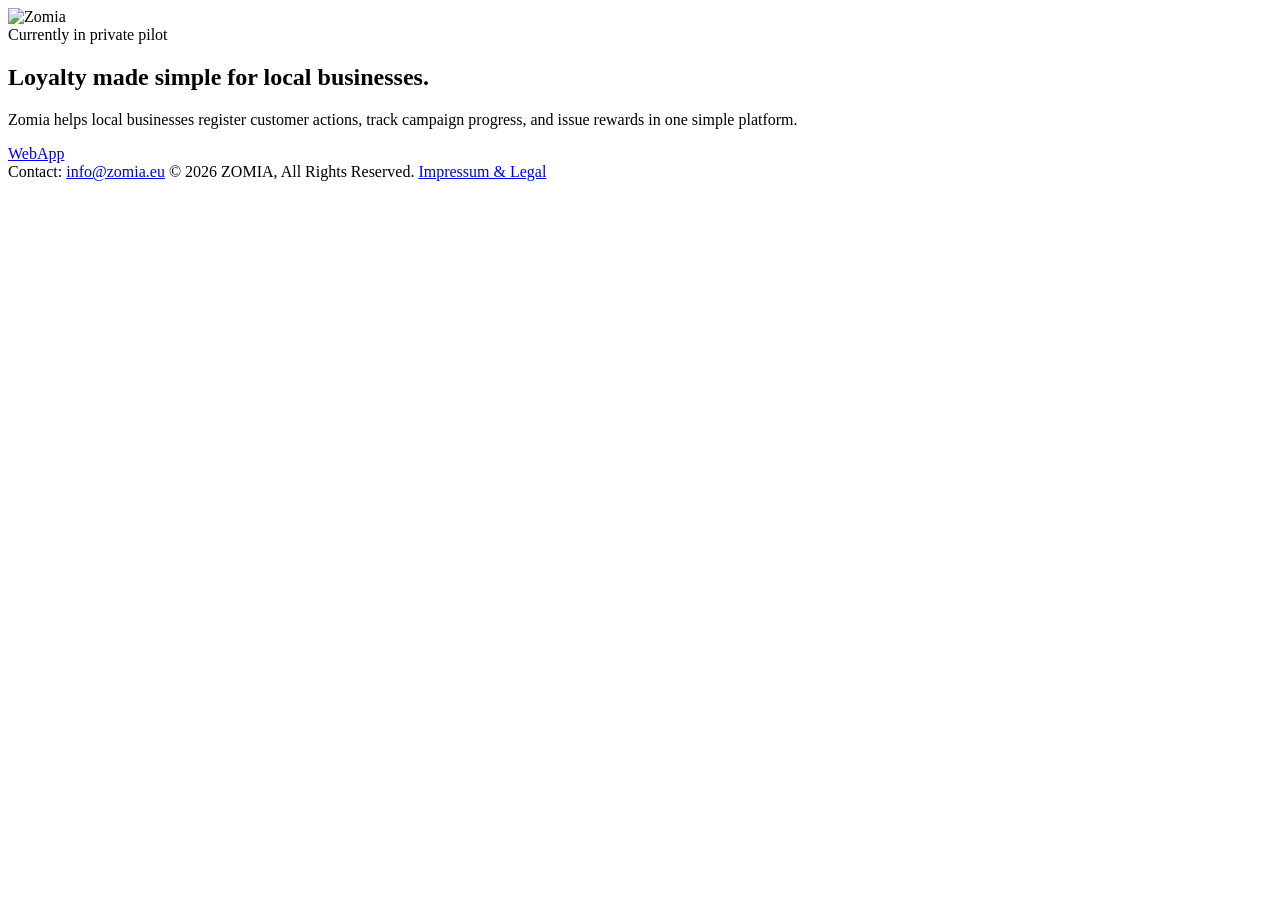
==== site/index.html @ cd552f10 "Refine landing page platform copy" ====
<!doctype html>
<html lang="en">
  <head>
    <meta charset="utf-8">
    <meta name="viewport" content="width=device-width, initial-scale=1">
    <meta name="description" content="Zomia is a private-pilot loyalty web app for local businesses.">
    <link rel="icon" type="image/png" href="/favicon.png">
    <link rel="stylesheet" href="/assets/site.css">
    <title>Zomia</title>
  </head>
  <body>
    <main class="landing-main">
      <section class="hero" aria-labelledby="page-title">
        <img class="logo" src="/assets/zomia_logo.svg" alt="Zomia">
        <div class="status">Currently in private pilot</div>
        <h1 class="landing-title" id="page-title">Loyalty made simple for local businesses.</h1>
        <p class="copy">
          Zomia helps local businesses register customer actions, track campaign progress,
          and issue rewards in one simple platform.
        </p>
        <nav class="actions" aria-label="Primary">
          <a class="button" href="/webapp/">WebApp</a>
        </nav>
        <div class="meta">
          <span>Contact: <a href="mailto:info@zomia.eu">info@zomia.eu</a></span>
          <span class="meta-center">© 2026 ZOMIA, All Rights Reserved.</span>
          <span class="meta-right"><a href="/legal/">Impressum &amp; Legal</a></span>
        </div>
      </section>
    </main>
  </body>
</html>
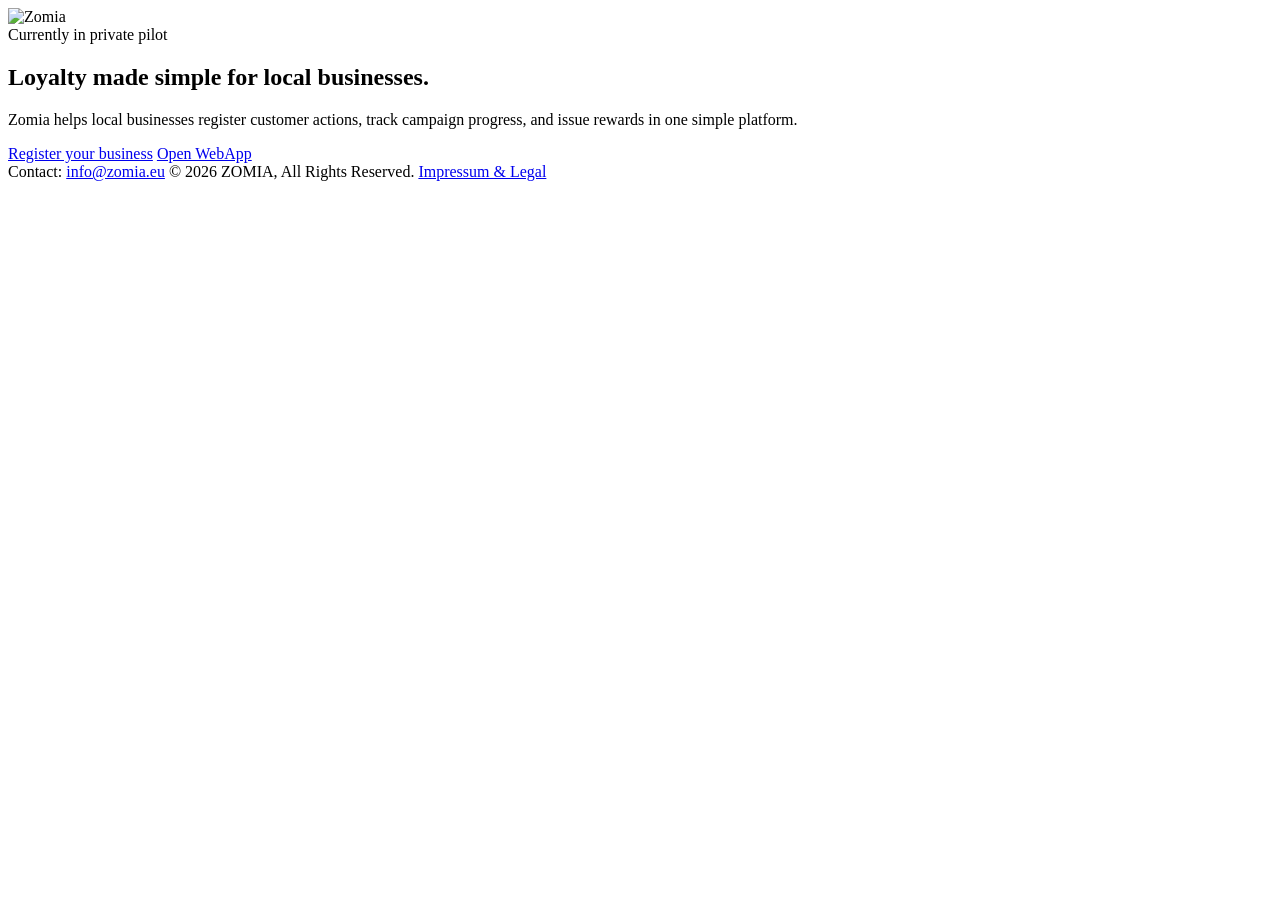
==== commit 7f321939: "Move business registration entry to landing" ====
--- a/site/index.html
+++ b/site/index.html
@@ -3,7 +3,7 @@
   <head>
     <meta charset="utf-8">
     <meta name="viewport" content="width=device-width, initial-scale=1">
-    <meta name="description" content="Zomia is a private-pilot loyalty web app for local businesses.">
+    <meta name="description" content="Zomia is a private-pilot loyalty platform for local businesses.">
     <link rel="icon" type="image/png" href="/favicon.png">
     <link rel="stylesheet" href="/assets/site.css">
     <title>Zomia</title>
@@ -19,7 +19,8 @@
           and issue rewards in one simple platform.
         </p>
         <nav class="actions" aria-label="Primary">
-          <a class="button" href="/webapp/">WebApp</a>
+          <a class="button" href="/webapp/#/register/business">Register your business</a>
+          <a class="text-link" href="/webapp/">Open WebApp</a>
         </nav>
         <div class="meta">
           <span>Contact: <a href="mailto:info@zomia.eu">info@zomia.eu</a></span>
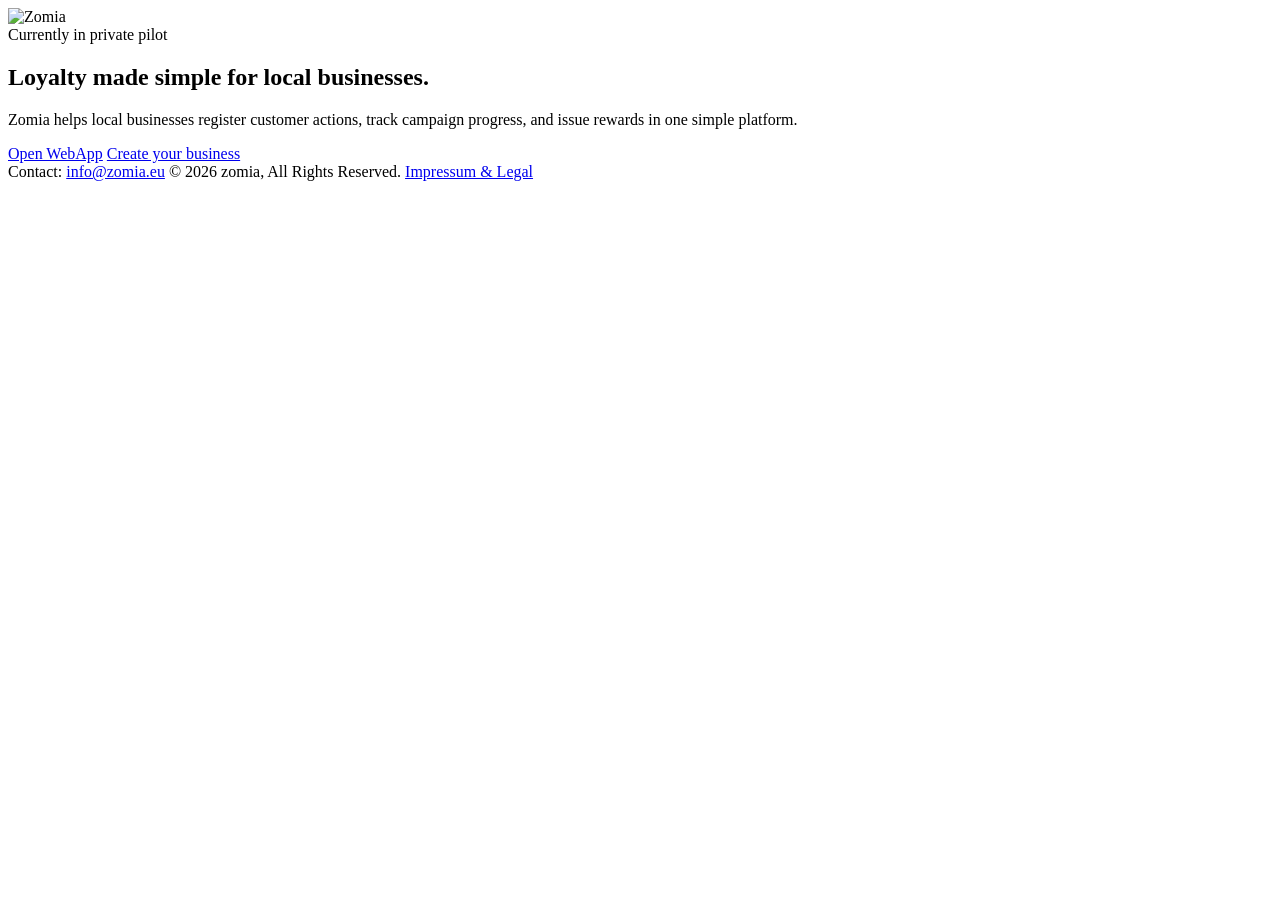
==== commit 88f58d7b: "Update landing page entry links" ====
--- a/site/index.html
+++ b/site/index.html
@@ -19,13 +19,13 @@
           and issue rewards in one simple platform.
         </p>
         <nav class="actions" aria-label="Primary">
-          <a class="button" href="/webapp/#/register/business">Register your business</a>
-          <a class="text-link" href="/webapp/">Open WebApp</a>
+          <a class="button" href="/webapp/" target="_blank" rel="noopener noreferrer">Open WebApp</a>
+          <a class="text-link" href="/webapp/#/register/business">Create your business</a>
         </nav>
         <div class="meta">
           <span>Contact: <a href="mailto:info@zomia.eu">info@zomia.eu</a></span>
-          <span class="meta-center">© 2026 ZOMIA, All Rights Reserved.</span>
-          <span class="meta-right"><a href="/legal/">Impressum &amp; Legal</a></span>
+          <span class="meta-center">© 2026 zomia, All Rights Reserved.</span>
+          <span class="meta-right"><a href="/legal/" target="_blank" rel="noopener noreferrer">Impressum &amp; Legal</a></span>
         </div>
       </section>
     </main>
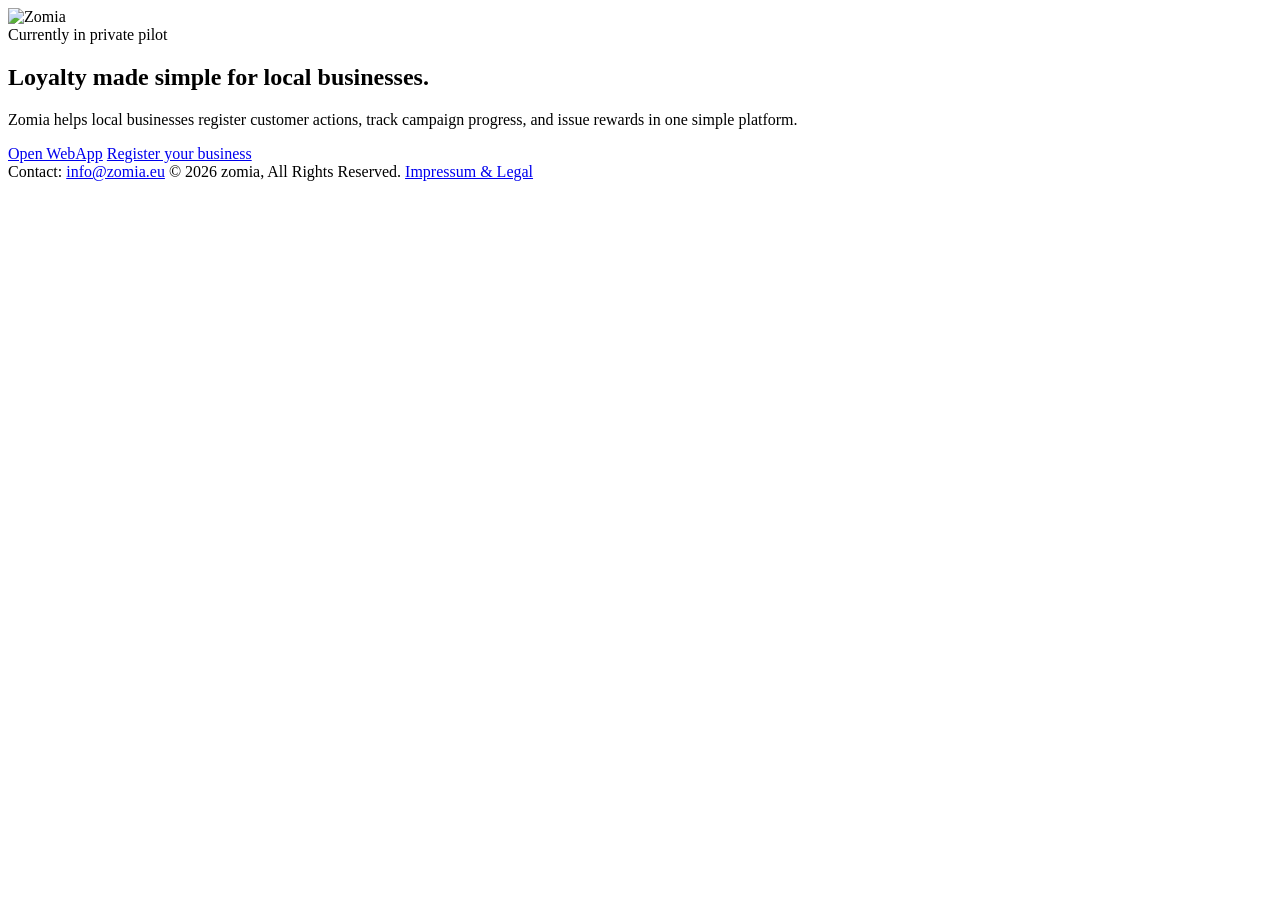
==== commit 9d80819d: "Polish registration entry links" ====
--- a/site/index.html
+++ b/site/index.html
@@ -20,7 +20,7 @@
         </p>
         <nav class="actions" aria-label="Primary">
           <a class="button" href="/webapp/" target="_blank" rel="noopener noreferrer">Open WebApp</a>
-          <a class="text-link" href="/webapp/#/register/business">Create your business</a>
+          <a class="text-link" href="/webapp/#/register/business">Register your business</a>
         </nav>
         <div class="meta">
           <span>Contact: <a href="mailto:info@zomia.eu">info@zomia.eu</a></span>
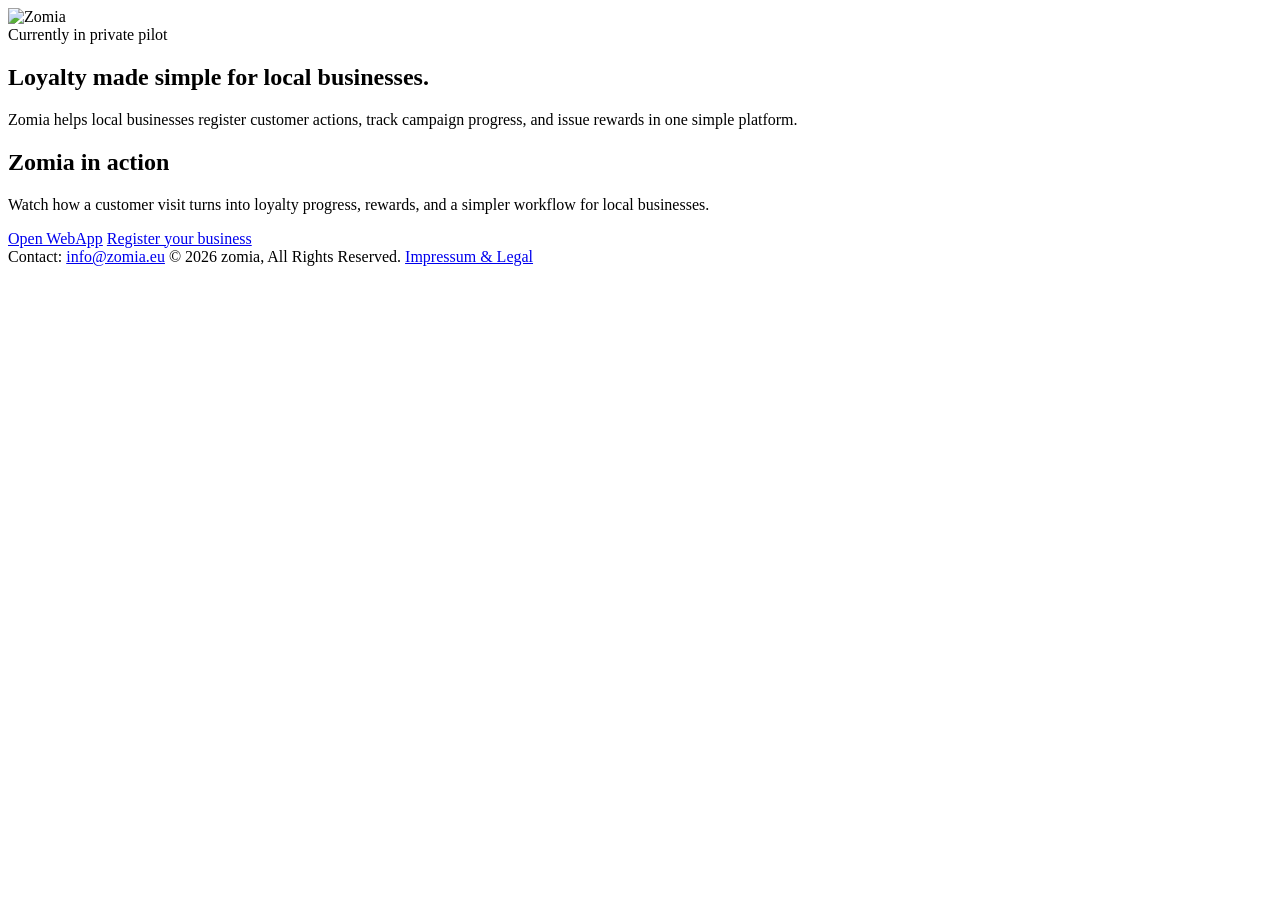
==== commit a925e6e0: "Add landing explainer video" ====
--- a/site/index.html
+++ b/site/index.html
@@ -6,6 +6,8 @@
     <meta name="description" content="Zomia is a private-pilot loyalty platform for local businesses.">
     <link rel="icon" type="image/png" href="/favicon.png">
     <link rel="stylesheet" href="/assets/site.css">
+    <script src="https://fast.wistia.com/player.js" async></script>
+    <script src="https://fast.wistia.com/embed/i6t9cb179p.js" async type="module"></script>
     <title>Zomia</title>
   </head>
   <body>
@@ -18,6 +20,22 @@
           Zomia helps local businesses register customer actions, track campaign progress,
           and issue rewards in one simple platform.
         </p>
+        <section class="video-section" aria-labelledby="video-title">
+          <div class="video-copy">
+            <h2 id="video-title">Zomia in action</h2>
+            <p>
+              Watch how a customer visit turns into loyalty progress, rewards,
+              and a simpler workflow for local businesses.
+            </p>
+          </div>
+          <div class="video-frame">
+            <wistia-player
+              media-id="i6t9cb179p"
+              wistia-popover="true"
+              aspect="1.7777777777777777"
+            ></wistia-player>
+          </div>
+        </section>
         <nav class="actions" aria-label="Primary">
           <a class="button" href="/webapp/" target="_blank" rel="noopener noreferrer">Open WebApp</a>
           <a class="text-link" href="/webapp/#/register/business">Register your business</a>
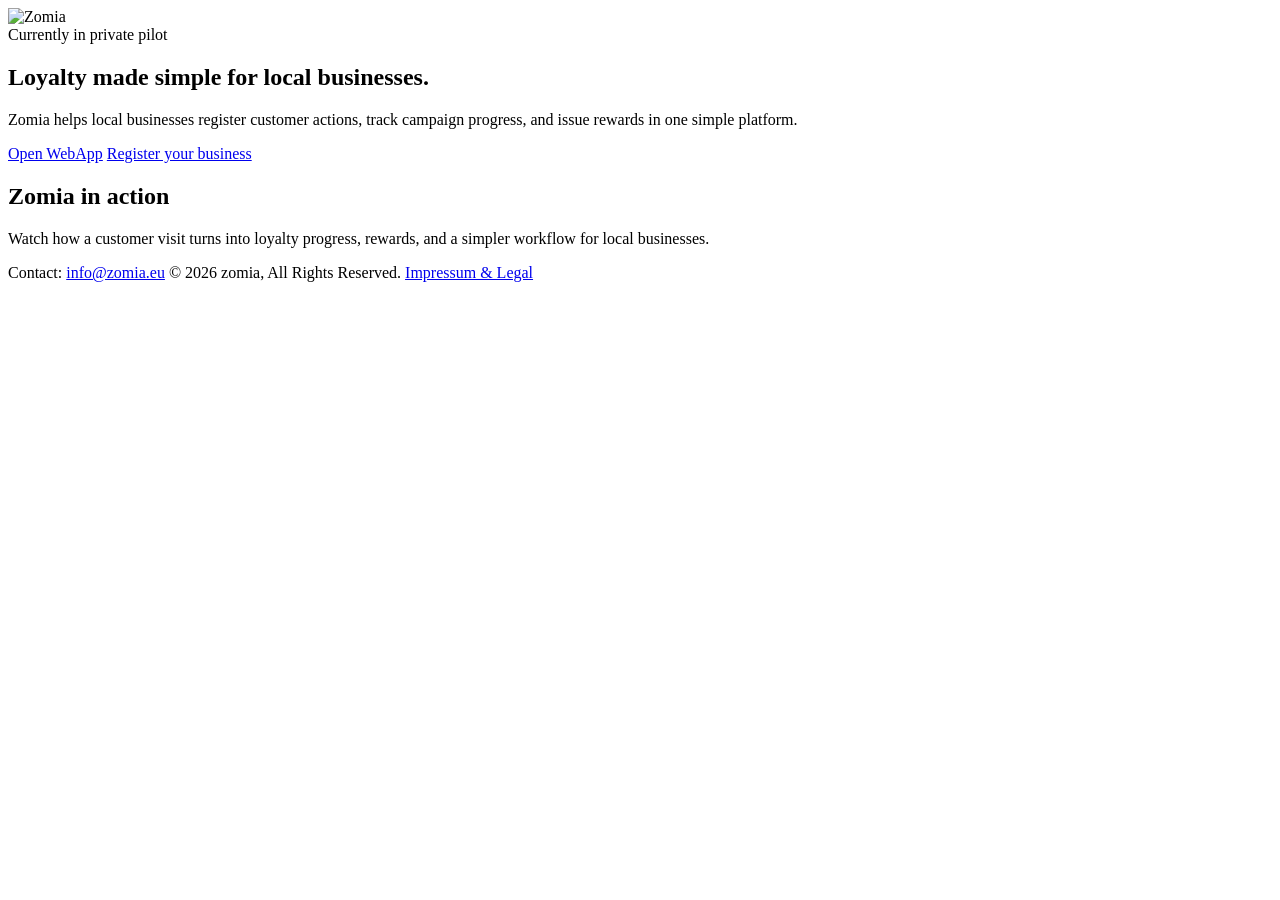
==== commit ffd8f42f: "Restructure landing page sections" ====
--- a/site/index.html
+++ b/site/index.html
@@ -20,32 +20,32 @@
           Zomia helps local businesses register customer actions, track campaign progress,
           and issue rewards in one simple platform.
         </p>
-        <section class="video-section" aria-labelledby="video-title">
-          <div class="video-copy">
-            <h2 id="video-title">Zomia in action</h2>
-            <p>
-              Watch how a customer visit turns into loyalty progress, rewards,
-              and a simpler workflow for local businesses.
-            </p>
-          </div>
-          <div class="video-frame">
-            <wistia-player
-              media-id="i6t9cb179p"
-              wistia-popover="true"
-              aspect="1.7777777777777777"
-            ></wistia-player>
-          </div>
-        </section>
         <nav class="actions" aria-label="Primary">
           <a class="button" href="/webapp/" target="_blank" rel="noopener noreferrer">Open WebApp</a>
           <a class="text-link" href="/webapp/#/register/business">Register your business</a>
         </nav>
-        <div class="meta">
-          <span>Contact: <a href="mailto:info@zomia.eu">info@zomia.eu</a></span>
-          <span class="meta-center">© 2026 zomia, All Rights Reserved.</span>
-          <span class="meta-right"><a href="/legal/" target="_blank" rel="noopener noreferrer">Impressum &amp; Legal</a></span>
+      </section>
+      <section class="video-section" aria-labelledby="video-title">
+        <div class="video-copy">
+          <h2 id="video-title">Zomia in action</h2>
+          <p>
+            Watch how a customer visit turns into loyalty progress, rewards,
+            and a simpler workflow for local businesses.
+          </p>
+        </div>
+        <div class="video-frame">
+          <wistia-player
+            media-id="i6t9cb179p"
+            wistia-popover="true"
+            aspect="1.7777777777777777"
+          ></wistia-player>
         </div>
       </section>
+      <footer class="meta">
+        <span>Contact: <a href="mailto:info@zomia.eu">info@zomia.eu</a></span>
+        <span class="meta-center">© 2026 zomia, All Rights Reserved.</span>
+        <span class="meta-right"><a href="/legal/" target="_blank" rel="noopener noreferrer">Impressum &amp; Legal</a></span>
+      </footer>
     </main>
   </body>
 </html>
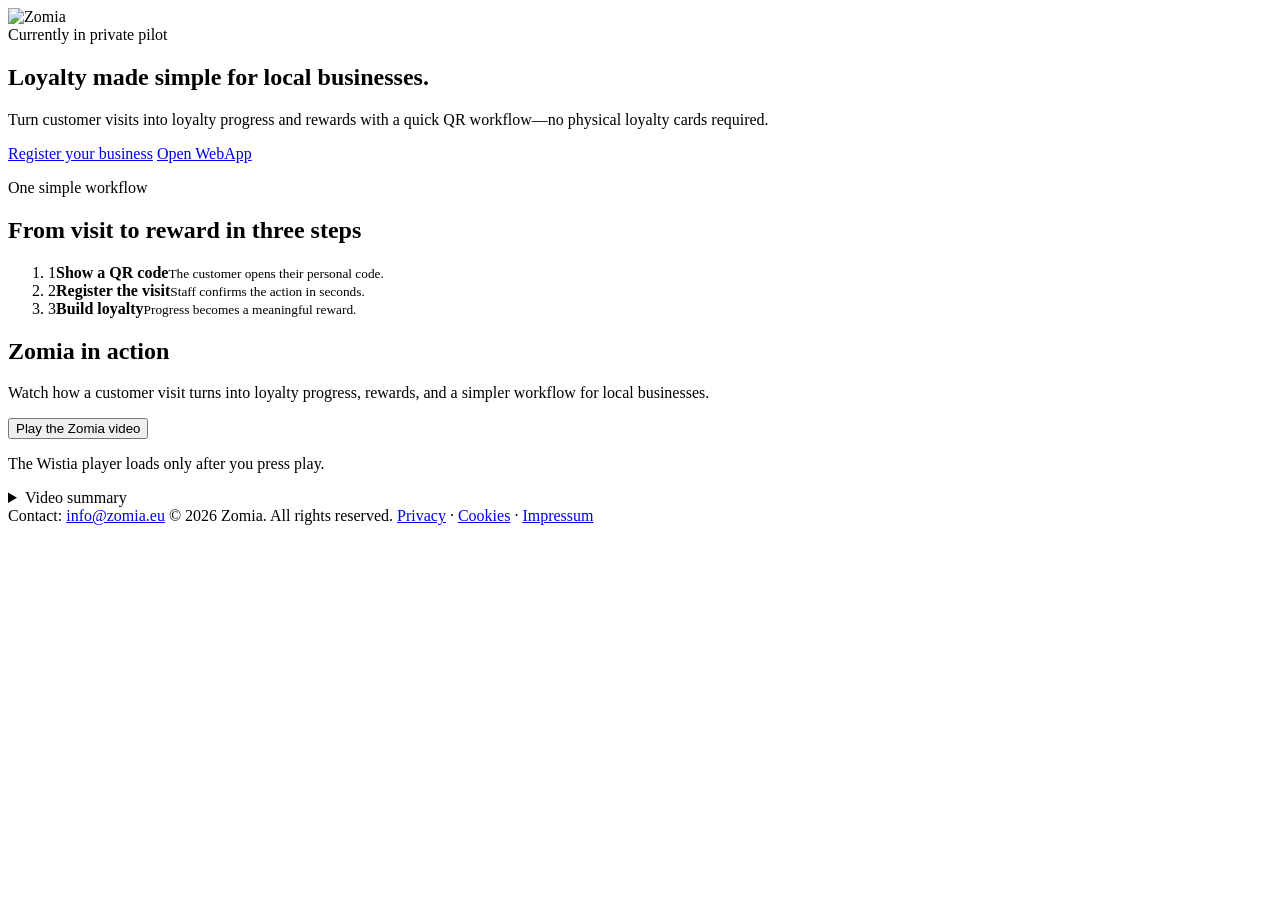
==== commit 7803511c: "Improve public landing page" ====
--- a/site/index.html
+++ b/site/index.html
@@ -3,27 +3,44 @@
   <head>
     <meta charset="utf-8">
     <meta name="viewport" content="width=device-width, initial-scale=1">
-    <meta name="description" content="Zomia is a private-pilot loyalty platform for local businesses.">
+    <meta name="description" content="Zomia is a simple QR-based loyalty platform that helps local businesses turn customer visits into progress and rewards.">
+    <link rel="canonical" href="https://zomia.eu/">
+    <meta property="og:type" content="website">
+    <meta property="og:url" content="https://zomia.eu/">
+    <meta property="og:title" content="Zomia — Simple loyalty for local businesses">
+    <meta property="og:description" content="Turn customer visits into loyalty progress and rewards with one simple QR-based workflow.">
+    <meta name="twitter:card" content="summary">
+    <meta name="twitter:title" content="Zomia — Simple loyalty for local businesses">
+    <meta name="twitter:description" content="Turn customer visits into loyalty progress and rewards with one simple QR-based workflow.">
     <link rel="icon" type="image/png" href="/favicon.png">
     <link rel="stylesheet" href="/assets/site.css">
-    <script src="https://fast.wistia.com/player.js" async></script>
-    <script src="https://fast.wistia.com/embed/i6t9cb179p.js" async type="module"></script>
-    <title>Zomia</title>
+    <title>Zomia — Simple loyalty for local businesses</title>
   </head>
   <body>
     <main class="landing-main">
       <section class="hero" aria-labelledby="page-title">
-        <img class="logo" src="/assets/zomia_logo.svg" alt="Zomia">
+        <img class="logo" src="/assets/zomia_logo.svg" alt="Zomia" width="441" height="148">
         <div class="status">Currently in private pilot</div>
         <h1 class="landing-title" id="page-title">Loyalty made simple for local businesses.</h1>
         <p class="copy">
-          Zomia helps local businesses register customer actions, track campaign progress,
-          and issue rewards in one simple platform.
+          Turn customer visits into loyalty progress and rewards with a quick QR workflow—no
+          physical loyalty cards required.
         </p>
         <nav class="actions" aria-label="Primary">
-          <a class="button" href="/webapp/" target="_blank" rel="noopener noreferrer">Open WebApp</a>
-          <a class="text-link" href="/webapp/#/register/business">Register your business</a>
+          <a class="button" href="/webapp/#/register/business">Register your business</a>
+          <a class="text-link" href="/webapp/">Open WebApp</a>
         </nav>
+      </section>
+      <section class="workflow" aria-labelledby="workflow-title">
+        <div class="section-heading">
+          <p class="eyebrow">One simple workflow</p>
+          <h2 id="workflow-title">From visit to reward in three steps</h2>
+        </div>
+        <ol class="workflow-list">
+          <li><span>1</span><strong>Show a QR code</strong><small>The customer opens their personal code.</small></li>
+          <li><span>2</span><strong>Register the visit</strong><small>Staff confirms the action in seconds.</small></li>
+          <li><span>3</span><strong>Build loyalty</strong><small>Progress becomes a meaningful reward.</small></li>
+        </ol>
       </section>
       <section class="video-section" aria-labelledby="video-title">
         <div class="video-copy">
@@ -33,19 +50,45 @@
             and a simpler workflow for local businesses.
           </p>
         </div>
-        <div class="video-frame">
-          <wistia-player
-            media-id="i6t9cb179p"
-            wistia-popover="true"
-            aspect="1.7777777777777777"
-          ></wistia-player>
+        <div>
+          <div class="video-frame" id="video-frame">
+            <button class="video-trigger" id="video-trigger" type="button" aria-describedby="video-privacy">
+              <span class="play-icon" aria-hidden="true"></span>
+              <span>Play the Zomia video</span>
+            </button>
+          </div>
+          <p class="video-privacy" id="video-privacy">The Wistia player loads only after you press play.</p>
+          <details class="transcript">
+            <summary>Video summary</summary>
+            <p>The video demonstrates how a customer presents their QR code, staff registers an action, and campaign progress leads to a reward.</p>
+          </details>
         </div>
       </section>
       <footer class="meta">
         <span>Contact: <a href="mailto:info@zomia.eu">info@zomia.eu</a></span>
-        <span class="meta-center">© 2026 zomia, All Rights Reserved.</span>
-        <span class="meta-right"><a href="/legal/" target="_blank" rel="noopener noreferrer">Impressum &amp; Legal</a></span>
+        <span class="meta-center">© 2026 Zomia. All rights reserved.</span>
+        <span class="meta-right"><a href="/legal/privacy">Privacy</a> · <a href="/legal/cookies">Cookies</a> · <a href="/legal/impressum">Impressum</a></span>
       </footer>
     </main>
+    <script>
+      document.getElementById("video-trigger").addEventListener("click", function () {
+        var frame = document.getElementById("video-frame");
+        var player = document.createElement("wistia-player");
+        player.setAttribute("media-id", "i6t9cb179p");
+        player.setAttribute("aspect", "1.7777777777777777");
+        frame.replaceChildren(player);
+
+        var playerScript = document.createElement("script");
+        playerScript.src = "https://fast.wistia.com/player.js";
+        playerScript.async = true;
+        document.head.appendChild(playerScript);
+
+        var mediaScript = document.createElement("script");
+        mediaScript.src = "https://fast.wistia.com/embed/i6t9cb179p.js";
+        mediaScript.type = "module";
+        mediaScript.async = true;
+        document.head.appendChild(mediaScript);
+      }, { once: true });
+    </script>
   </body>
 </html>
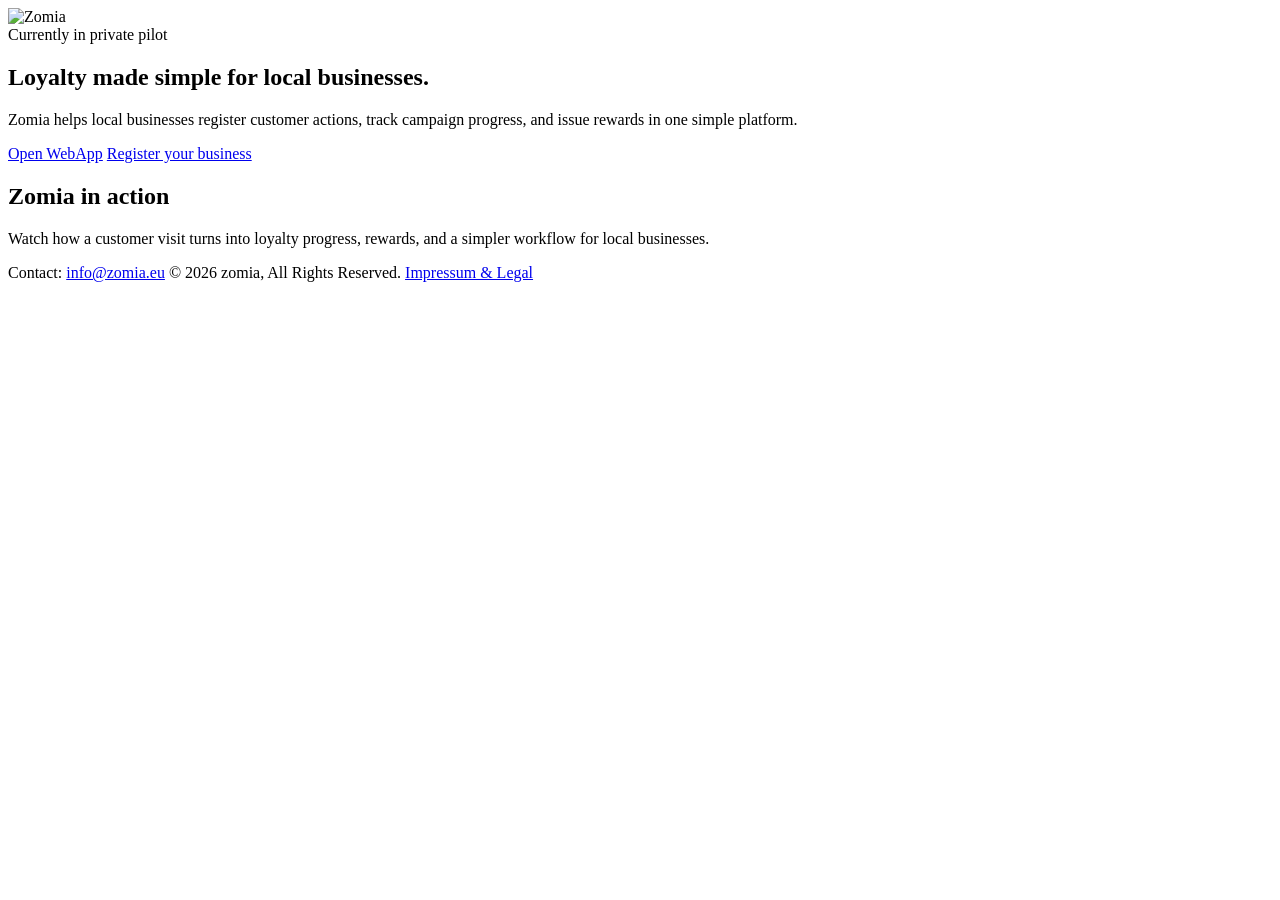
==== commit 17928c69: "Revert public landing page redesign" ====
--- a/site/index.html
+++ b/site/index.html
@@ -3,44 +3,27 @@
   <head>
     <meta charset="utf-8">
     <meta name="viewport" content="width=device-width, initial-scale=1">
-    <meta name="description" content="Zomia is a simple QR-based loyalty platform that helps local businesses turn customer visits into progress and rewards.">
-    <link rel="canonical" href="https://zomia.eu/">
-    <meta property="og:type" content="website">
-    <meta property="og:url" content="https://zomia.eu/">
-    <meta property="og:title" content="Zomia — Simple loyalty for local businesses">
-    <meta property="og:description" content="Turn customer visits into loyalty progress and rewards with one simple QR-based workflow.">
-    <meta name="twitter:card" content="summary">
-    <meta name="twitter:title" content="Zomia — Simple loyalty for local businesses">
-    <meta name="twitter:description" content="Turn customer visits into loyalty progress and rewards with one simple QR-based workflow.">
+    <meta name="description" content="Zomia is a private-pilot loyalty platform for local businesses.">
     <link rel="icon" type="image/png" href="/favicon.png">
     <link rel="stylesheet" href="/assets/site.css">
-    <title>Zomia — Simple loyalty for local businesses</title>
+    <script src="https://fast.wistia.com/player.js" async></script>
+    <script src="https://fast.wistia.com/embed/i6t9cb179p.js" async type="module"></script>
+    <title>Zomia</title>
   </head>
   <body>
     <main class="landing-main">
       <section class="hero" aria-labelledby="page-title">
-        <img class="logo" src="/assets/zomia_logo.svg" alt="Zomia" width="441" height="148">
+        <img class="logo" src="/assets/zomia_logo.svg" alt="Zomia">
         <div class="status">Currently in private pilot</div>
         <h1 class="landing-title" id="page-title">Loyalty made simple for local businesses.</h1>
         <p class="copy">
-          Turn customer visits into loyalty progress and rewards with a quick QR workflow—no
-          physical loyalty cards required.
+          Zomia helps local businesses register customer actions, track campaign progress,
+          and issue rewards in one simple platform.
         </p>
         <nav class="actions" aria-label="Primary">
-          <a class="button" href="/webapp/#/register/business">Register your business</a>
-          <a class="text-link" href="/webapp/">Open WebApp</a>
+          <a class="button" href="/webapp/" target="_blank" rel="noopener noreferrer">Open WebApp</a>
+          <a class="text-link" href="/webapp/#/register/business">Register your business</a>
         </nav>
-      </section>
-      <section class="workflow" aria-labelledby="workflow-title">
-        <div class="section-heading">
-          <p class="eyebrow">One simple workflow</p>
-          <h2 id="workflow-title">From visit to reward in three steps</h2>
-        </div>
-        <ol class="workflow-list">
-          <li><span>1</span><strong>Show a QR code</strong><small>The customer opens their personal code.</small></li>
-          <li><span>2</span><strong>Register the visit</strong><small>Staff confirms the action in seconds.</small></li>
-          <li><span>3</span><strong>Build loyalty</strong><small>Progress becomes a meaningful reward.</small></li>
-        </ol>
       </section>
       <section class="video-section" aria-labelledby="video-title">
         <div class="video-copy">
@@ -50,45 +33,19 @@
             and a simpler workflow for local businesses.
           </p>
         </div>
-        <div>
-          <div class="video-frame" id="video-frame">
-            <button class="video-trigger" id="video-trigger" type="button" aria-describedby="video-privacy">
-              <span class="play-icon" aria-hidden="true"></span>
-              <span>Play the Zomia video</span>
-            </button>
-          </div>
-          <p class="video-privacy" id="video-privacy">The Wistia player loads only after you press play.</p>
-          <details class="transcript">
-            <summary>Video summary</summary>
-            <p>The video demonstrates how a customer presents their QR code, staff registers an action, and campaign progress leads to a reward.</p>
-          </details>
+        <div class="video-frame">
+          <wistia-player
+            media-id="i6t9cb179p"
+            wistia-popover="true"
+            aspect="1.7777777777777777"
+          ></wistia-player>
         </div>
       </section>
       <footer class="meta">
         <span>Contact: <a href="mailto:info@zomia.eu">info@zomia.eu</a></span>
-        <span class="meta-center">© 2026 Zomia. All rights reserved.</span>
-        <span class="meta-right"><a href="/legal/privacy">Privacy</a> · <a href="/legal/cookies">Cookies</a> · <a href="/legal/impressum">Impressum</a></span>
+        <span class="meta-center">© 2026 zomia, All Rights Reserved.</span>
+        <span class="meta-right"><a href="/legal/" target="_blank" rel="noopener noreferrer">Impressum &amp; Legal</a></span>
       </footer>
     </main>
-    <script>
-      document.getElementById("video-trigger").addEventListener("click", function () {
-        var frame = document.getElementById("video-frame");
-        var player = document.createElement("wistia-player");
-        player.setAttribute("media-id", "i6t9cb179p");
-        player.setAttribute("aspect", "1.7777777777777777");
-        frame.replaceChildren(player);
-
-        var playerScript = document.createElement("script");
-        playerScript.src = "https://fast.wistia.com/player.js";
-        playerScript.async = true;
-        document.head.appendChild(playerScript);
-
-        var mediaScript = document.createElement("script");
-        mediaScript.src = "https://fast.wistia.com/embed/i6t9cb179p.js";
-        mediaScript.type = "module";
-        mediaScript.async = true;
-        document.head.appendChild(mediaScript);
-      }, { once: true });
-    </script>
   </body>
 </html>
